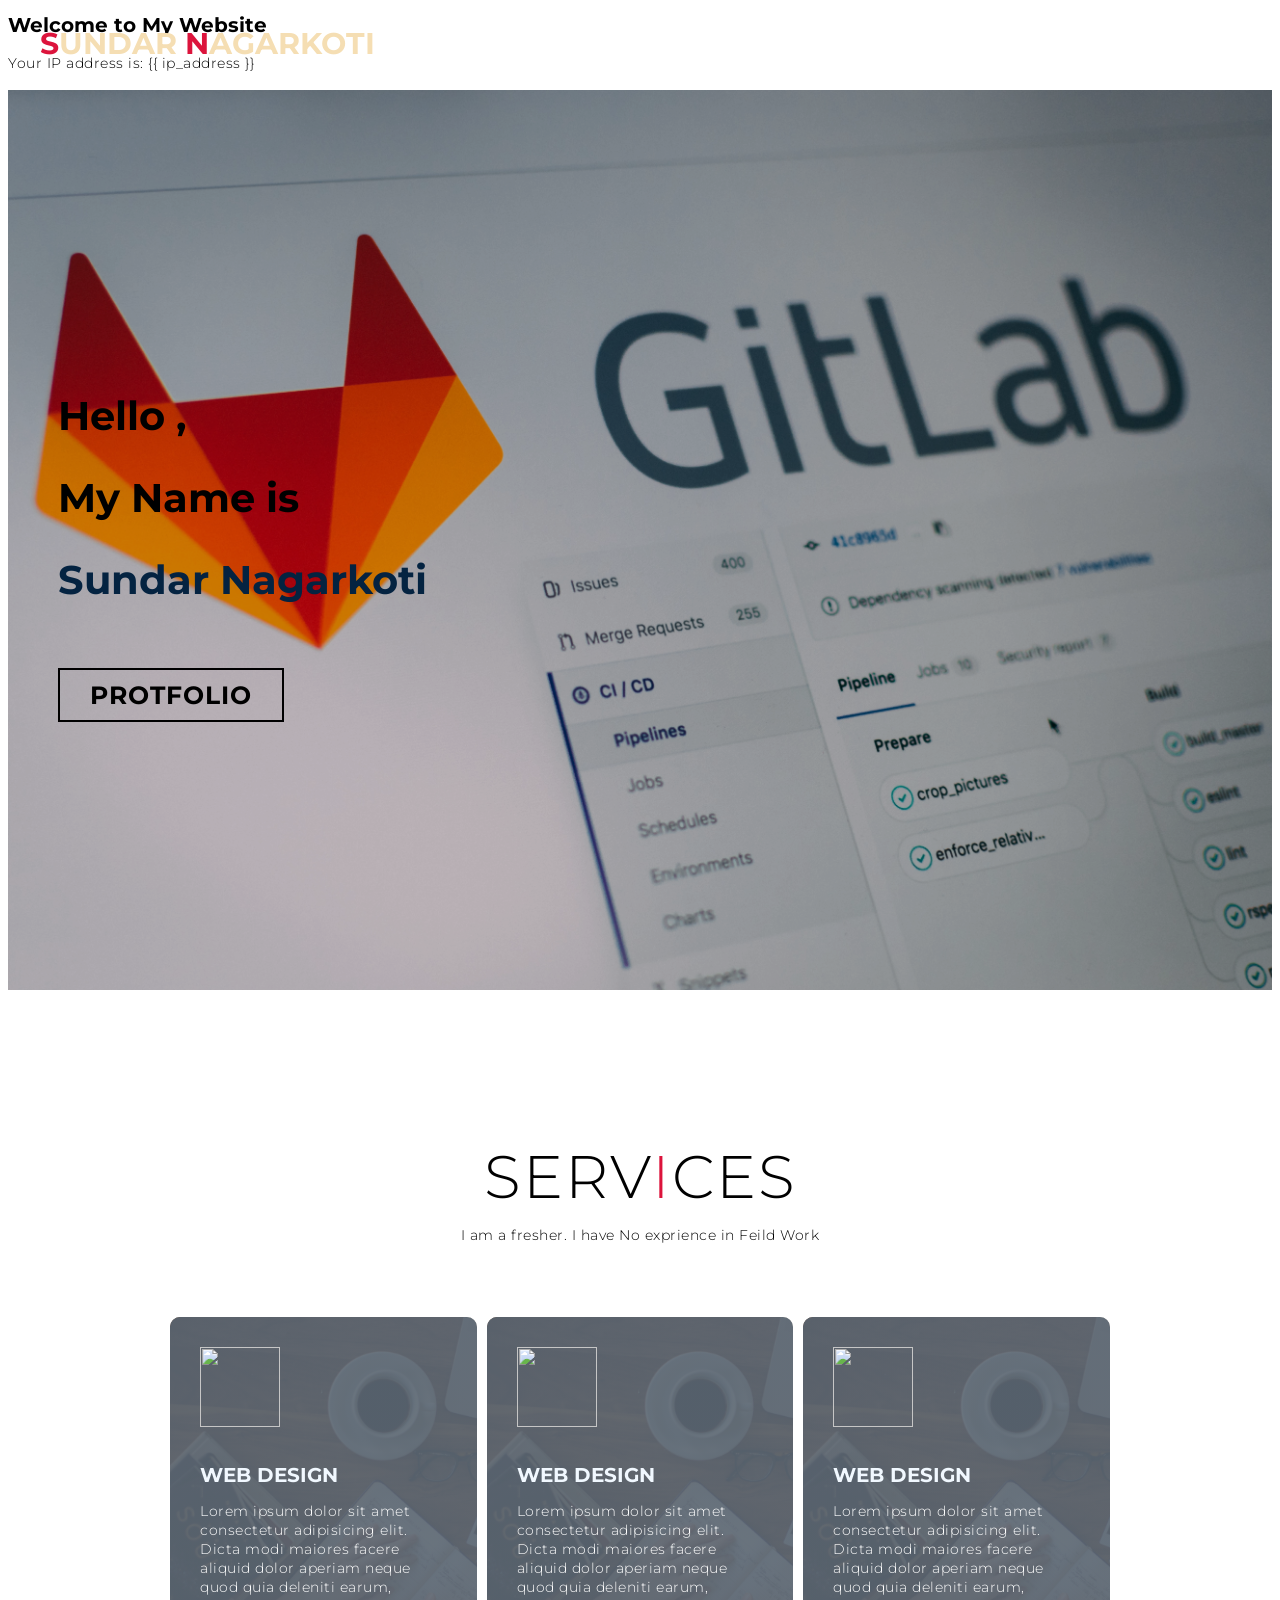
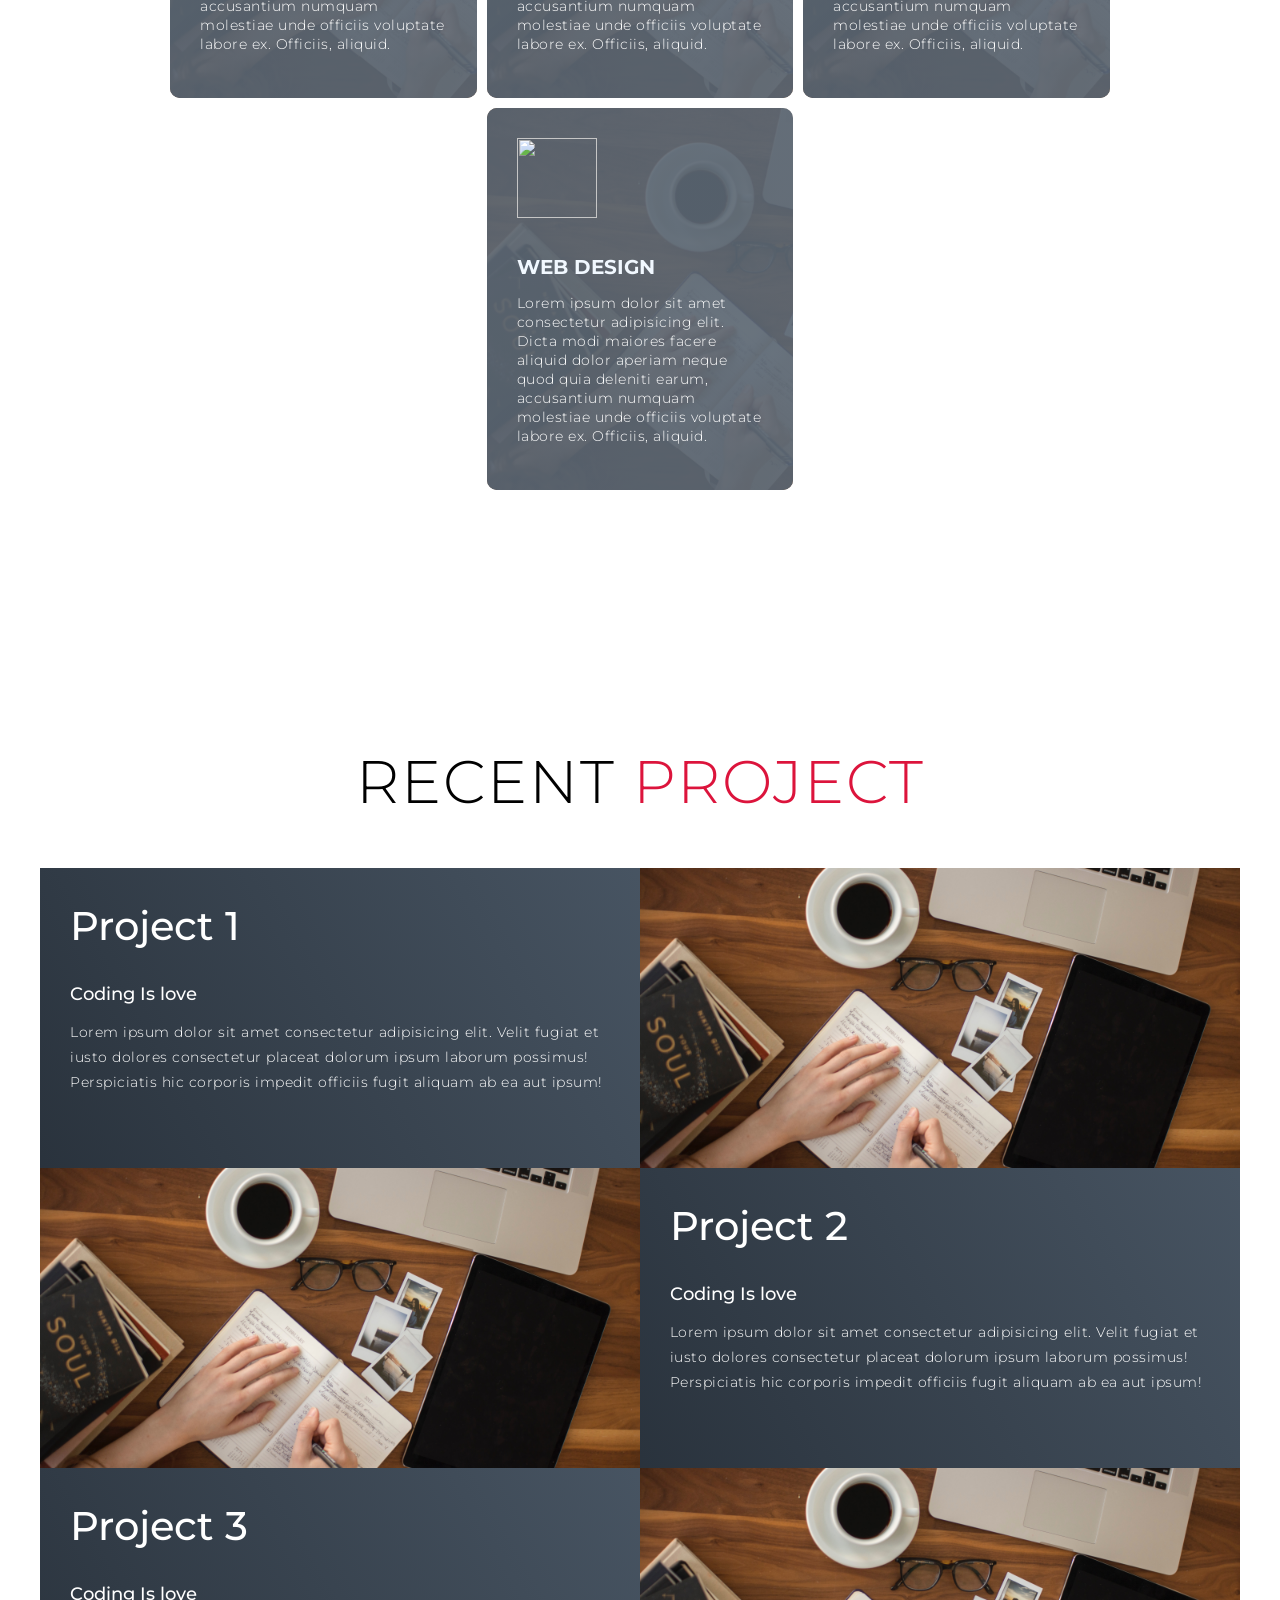
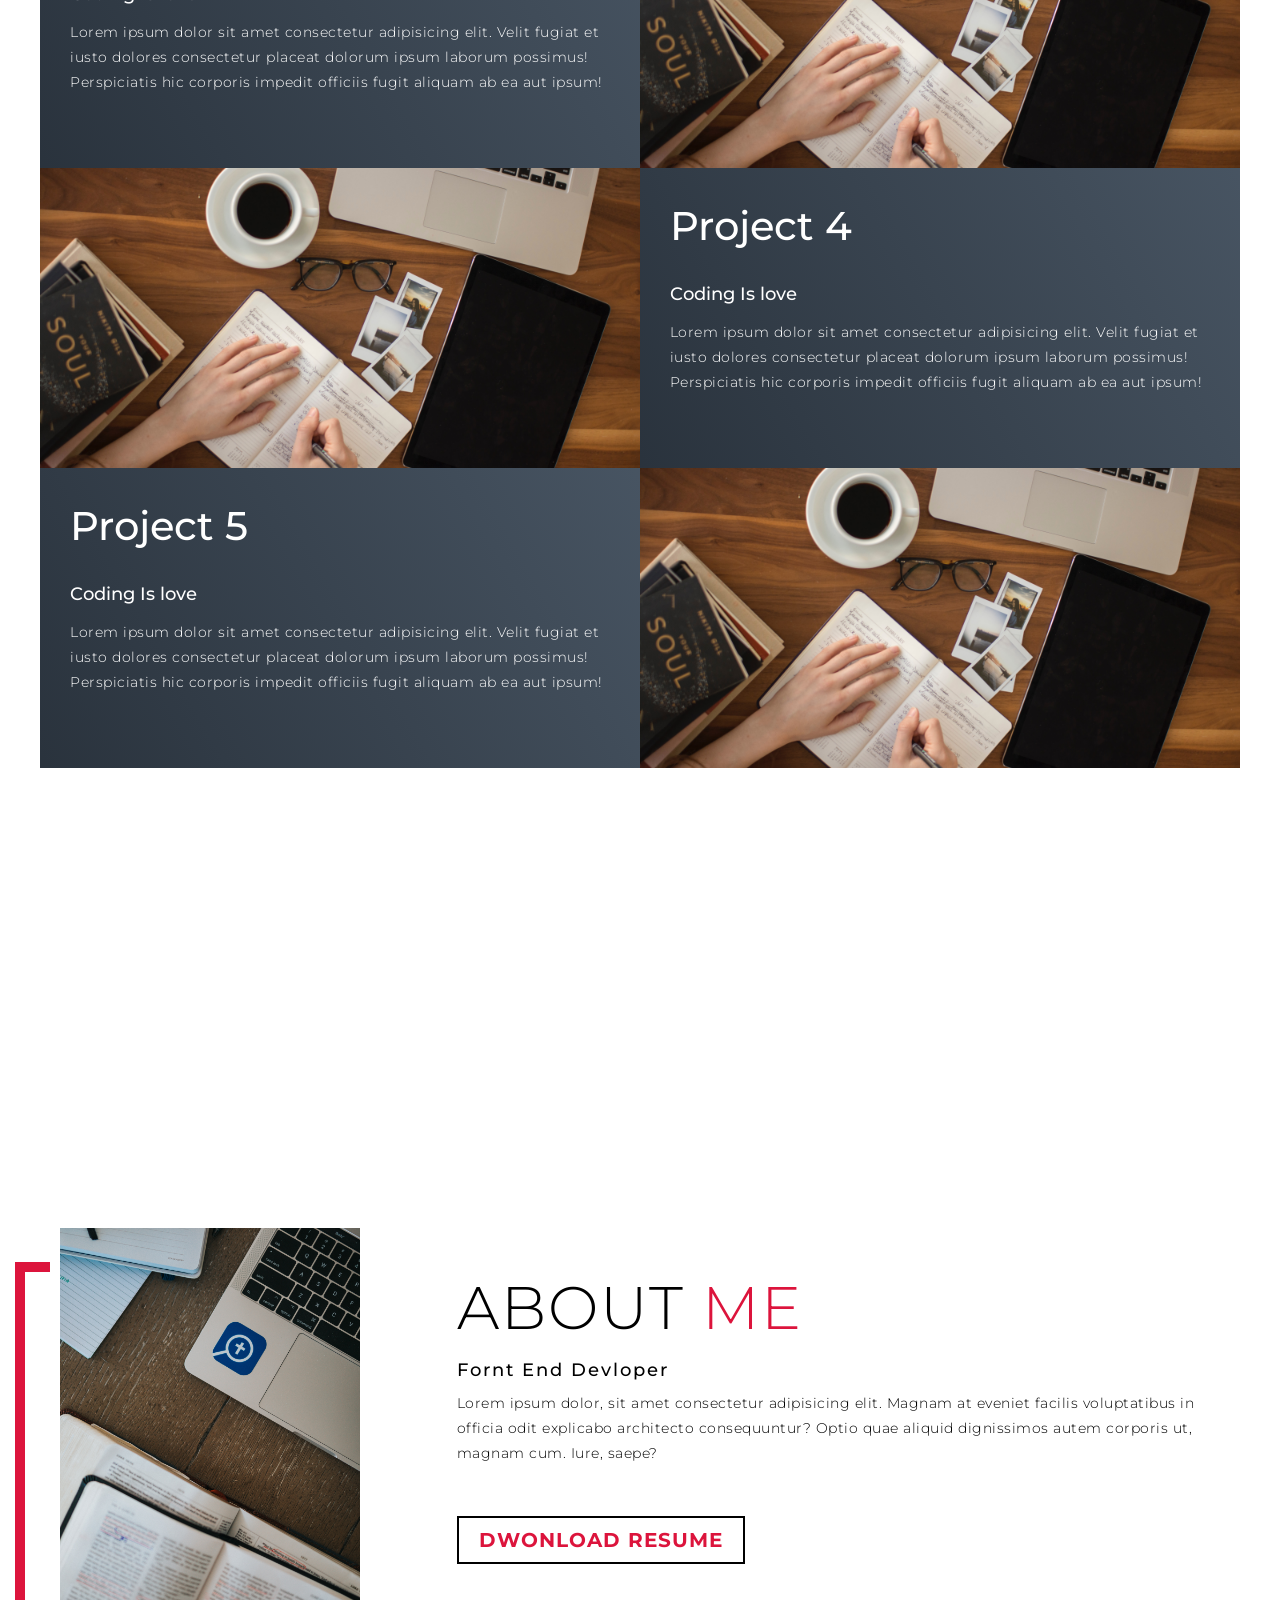
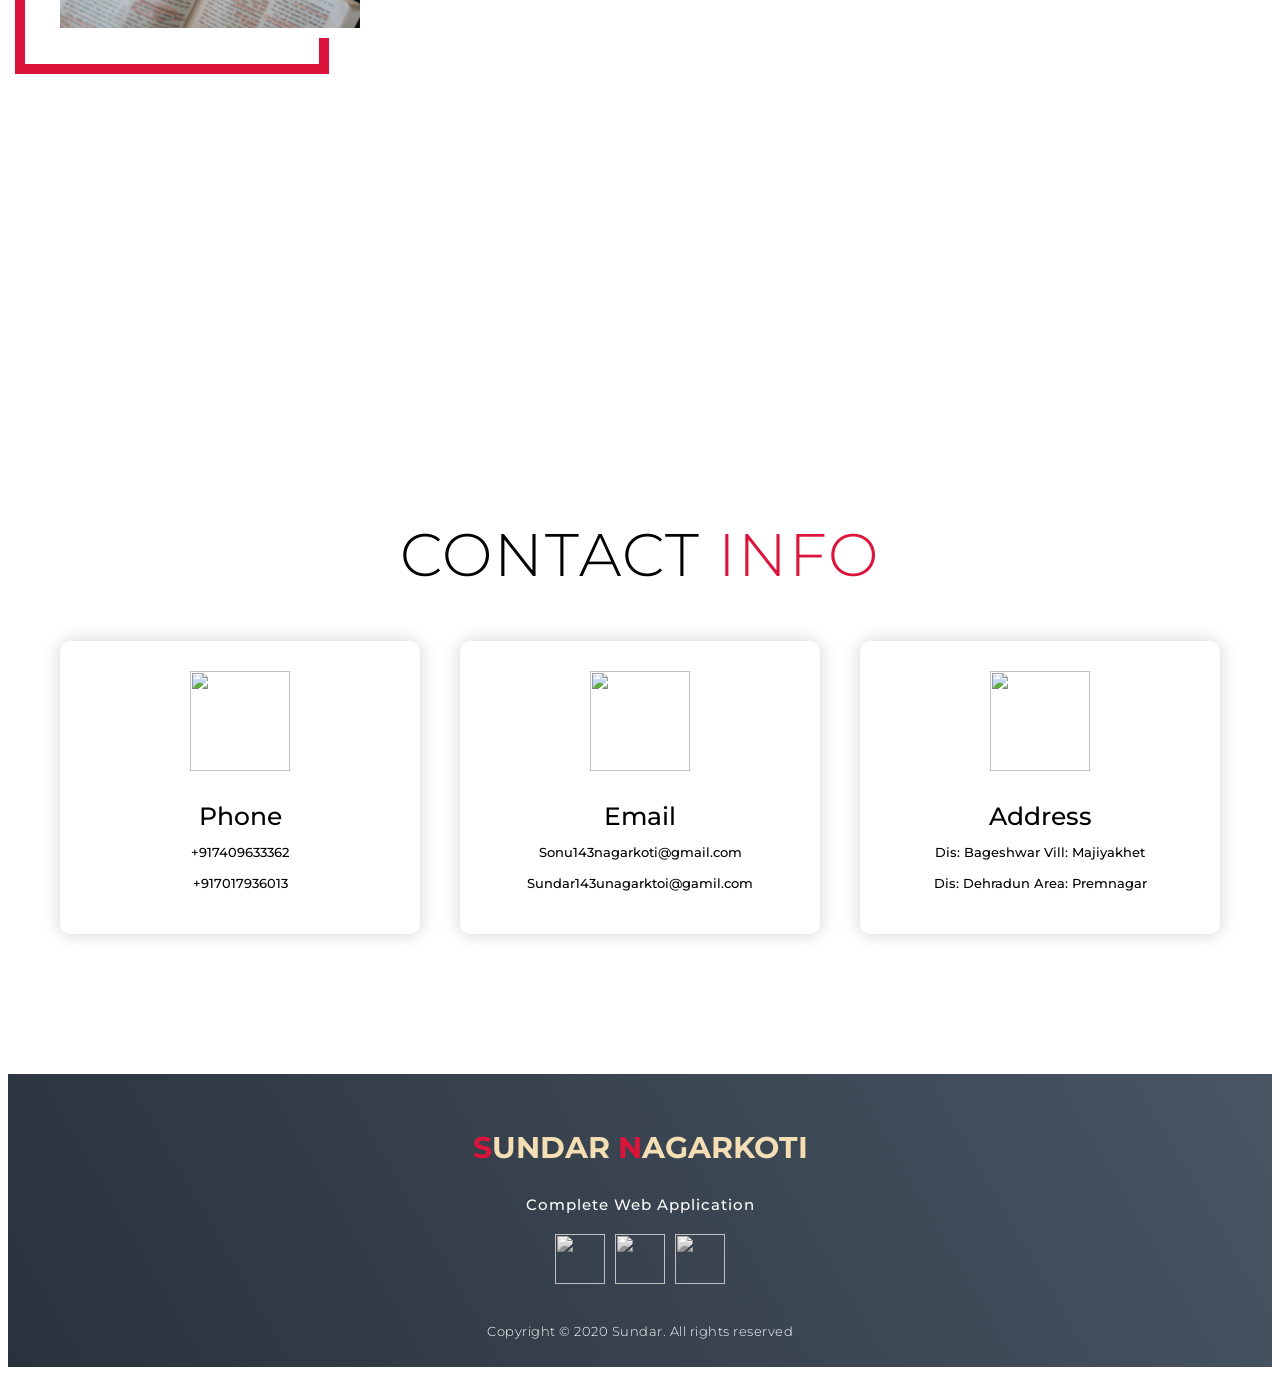
==== index.html @ 0871fb63 "Rename index9.html to index.html" ====
<!DOCTYPE html>
<html lang="en">
<head>
    <script async defer crossorigin="anonymous" src="https://connect.facebook.net/en_US/sdk.js"></script>
    <script>
  window.fbAsyncInit = function() {
    FB.init({
      appId            : '572005984752621',
      autoLogAppEvents : true,
      xfbml            : true,
      version          : 'v11.0'
    });
  };
   </script>
    <meta charset="UTF-8">
    <meta name="viewport" content="width=device-width, initial-scale=1.0">
    <title>My Website</title>
    <link rel="stylesheet" href="style.css">
    <link href="https://fonts.googleapis.com/css2?family=Lato:wght@400;700&family=Montserrat&display=swap" rel="stylesheet">
    <title>My Website</title>
</head>
<body>
 <h1>Welcome to My Website</h1>
    <p>Your IP address is: {{ ip_address }}</p>
    <fb:login-button scope="public_profile,email" onlogin="checkLoginState();">
    </fb:login-button>
    <script>
  function checkLoginState() {
    FB.getLoginStatus(function(response) {
      if (response.status === 'connected') {
        // User is logged in and authenticated with your app
        var accessToken = response.authResponse.accessToken;
        // Do something with the access token, such as send it to your server
      } else {
        // User is not logged in to Facebook or has not authenticated your app
      }
    });
  }
   </script>
  <!-- Header -->
  <section id="header">
    <div class="header container">
    <div class="nav-bar">
      <div class="brand">
        <a href="#hero"><h1><span>S</span>undar <span>N</span>agarkoti</h1></a>
      </div>
      <div class="nav-list">
      <div class="hamburger"><div class="bar"></div></div>
      <ul>
        <li><a href="#hero" data-after="Home">Home</a></li>
        <li><a href="#services" data-after="Service">Services</a></li>
        <li><a href="#projects" data-after="Project">Project</a></li>
        <li><a href="#about" data-after="About">About</a></li>
        <li><a href="#contact" data-after="Contact">contact</a></li>
      </ul>
      </div>
    </div>
    </div>
  </section>
  <!-- End Header -->
    <!-- Hero Section -->
    <section id="hero">
        <div class="hero container">
            <div>
                <h1>Hello ,<span></span></h1>
                <h1>My Name is <span></span></h1> 
                <h1>Sundar Nagarkoti <span></span></h1>
                <a href="#projects" type="button" class="cta">Protfolio</a>
            </div>
        </div>
    </section> 
    <!-- End of Hero Section -->

    <!-- Service Section -->
    <section id="services">
        <div class="services container">

        <div class="service-top">
            <h1 class="section-title">Serv<span>i</span>ces</h1>
            <P>I am a fresher. I have No exprience in Feild Work</P>
        </div>
        
        <div class="service-bottom">
            <div class="service-item">
                <div class="icon"><img src="https://img.icons8.com/bubbles/50/000000/services.png"/></div>
                <h2>Web Design</h2>
                <p>Lorem ipsum dolor sit amet consectetur adipisicing elit. Dicta modi maiores facere aliquid dolor aperiam neque quod quia deleniti earum, accusantium numquam molestiae unde officiis voluptate labore ex. Officiis, aliquid.
                </p>
                </div>
            <div class="service-item">
                <div class="icon"><img src="https://img.icons8.com/bubbles/50/000000/services.png"/></div>
                <h2>Web Design</h2>
                <p>Lorem ipsum dolor sit amet consectetur adipisicing elit. Dicta modi maiores facere aliquid dolor aperiam neque quod quia deleniti earum, accusantium numquam molestiae unde officiis voluptate labore ex. Officiis, aliquid.
                </p>
                </div>
            <div class="service-item">
                    <div class="icon"><img src="https://img.icons8.com/bubbles/50/000000/services.png"/></div>
                    <h2>Web Design</h2>
                    <p>Lorem ipsum dolor sit amet consectetur adipisicing elit. Dicta modi maiores facere aliquid dolor aperiam neque quod quia deleniti earum, accusantium numquam molestiae unde officiis voluptate labore ex. Officiis, aliquid.
                    </p>
                    </div>
            <div class="service-item">
                        <div class="icon"><img src="https://img.icons8.com/bubbles/50/000000/services.png"/></div>
                        <h2>Web Design</h2>
                        <p>Lorem ipsum dolor sit amet consectetur adipisicing elit. Dicta modi maiores facere aliquid dolor aperiam neque quod quia deleniti earum, accusantium numquam molestiae unde officiis voluptate labore ex. Officiis, aliquid.
                        </p>
                        </div>
            </div>

        </div>
    </section>
    <!-- End of Service Section -->
    
    <!-- Project section -->
    <section id="projects">
        <div class="projects container">
            <div class="projects-header">
              <h1 class="section-title">Recent <span>Project</span></h1>
            </div>
            <div class="all-project">
                <div class="project-item">
                 <div class="project-info">
                   <h1>Project 1</h1>
                   <h2>Coding Is love</h2>
                   <p>Lorem ipsum dolor sit amet consectetur adipisicing elit. Velit fugiat et iusto dolores consectetur placeat dolorum ipsum laborum possimus! Perspiciatis hic corporis impedit officiis fugit aliquam ab ea aut ipsum!</p>
                 </div>
                  <div class="project-img">
                     <img src="./img/img3.jpg" alt="img">
                  </div>
                </div>

                <div class="project-item">
                    <div class="project-info">
                      <h1>Project 2</h1>
                      <h2>Coding Is love</h2>
                      <p>Lorem ipsum dolor sit amet consectetur adipisicing elit. Velit fugiat et iusto dolores consectetur placeat dolorum ipsum laborum possimus! Perspiciatis hic corporis impedit officiis fugit aliquam ab ea aut ipsum!</p>
                    </div>
                     <div class="project-img">
                        <img src="./img/img3.jpg" alt="img">
                     </div>
                   </div>

                   <div class="project-item">
                    <div class="project-info">
                      <h1>Project 3</h1>
                      <h2>Coding Is love</h2>
                      <p>Lorem ipsum dolor sit amet consectetur adipisicing elit. Velit fugiat et iusto dolores consectetur placeat dolorum ipsum laborum possimus! Perspiciatis hic corporis impedit officiis fugit aliquam ab ea aut ipsum!</p>
                    </div>
                     <div class="project-img">
                        <img src="./img/img3.jpg" alt="img">
                     </div>
                   </div>

                   <div class="project-item">
                    <div class="project-info">
                      <h1>Project 4</h1>
                      <h2>Coding Is love</h2>
                      <p>Lorem ipsum dolor sit amet consectetur adipisicing elit. Velit fugiat et iusto dolores consectetur placeat dolorum ipsum laborum possimus! Perspiciatis hic corporis impedit officiis fugit aliquam ab ea aut ipsum!</p>
                    </div>
                     <div class="project-img">
                        <img src="./img/img3.jpg" alt="img">
                     </div>
                   </div>

                   <div class="project-item">
                    <div class="project-info">
                      <h1>Project 5</h1>
                      <h2>Coding Is love</h2>
                      <p>Lorem ipsum dolor sit amet consectetur adipisicing elit. Velit fugiat et iusto dolores consectetur placeat dolorum ipsum laborum possimus! Perspiciatis hic corporis impedit officiis fugit aliquam ab ea aut ipsum!</p>
                    </div>
                     <div class="project-img">
                        <img src="./img/img3.jpg" alt="img">
                     </div>
                   </div>

            </div>
        </div>
    </section>
    <!-- End Of project section -->


    <!-- About Section -->
    <section id="about">
       <div class="about container">
           <div class="col-left">
            <div class="about-img">
              <img src="./img/img2.jpg" alt="">
            </div>
           </div>
           <div class="col-right">
             <h1 class="section-title">About <span>Me</span></h1>
             <h2>Fornt End Devloper</h2>
             <p>Lorem ipsum dolor, sit amet consectetur adipisicing elit. Magnam at eveniet facilis voluptatibus in officia odit explicabo architecto consequuntur? Optio quae aliquid dignissimos autem corporis ut, magnam cum. Iure, saepe?</p>
              <a href="#" type="button" class="cta">Dwonload Resume</a>
            </div>
       </div> 
    </section>
    <!-- End About Section -->
     
    <!-- Contact Section -->
     <section id="contact">
       <div class="contact container">
         <div>
        <h1 class="section-title">Contact <span>Info</span></h1>
         </div>
         <div class="contact-items">
           <div class="contact-item">
             <div class="icon"><img src="https://img.icons8.com/bubbles/2x/phone.png" alt=""></div>
             <div class="contact-info">
               <h1>Phone</h1>
               <h2>+917409633362</h2>
               <h2>+917017936013</h2>
             </div>
           </div>

           <div class="contact-item">
            <div class="icon"><img src="https://img.icons8.com/bubbles/2x/email.png" alt=""></div>
            <div class="contact-info">
              <h1>Email</h1>
              <h2>Sonu143nagarkoti@gmail.com</h2>
              <h2>Sundar143unagarktoi@gamil.com</h2>
            </div>
          </div>

          <div class="contact-item">
            <div class="icon"><img src="https://img.icons8.com/bubbles/2x/map-marker.png" alt=""></div>
            <div class="contact-info">
              <h1>Address</h1>
              <h2>Dis: Bageshwar  Vill: Majiyakhet</h2>
              <h2>Dis: Dehradun   Area: Premnagar</h2>
            </div>
          </div>
         </div>
       </div>
        
     </section>
    <!--End Contact Section  -->

    <!-- Footer -->
    <section id="footer">
      <div class="footer container">
        <div class="brand"><h1><span>S</span>undar <span>N</span>agarkoti</h1></div>
        <h2>Complete Web Application</h2>
        <div class="social-icon">
          <div class="social-item">
            <a href="https://www.linkedin.com/in/sundar-nagarkoti-026972158/"><img src="https://img.icons8.com/bubbles/2x/linkedin.png" alt=""></a>
          </div>
          <div class="social-item">
            <a href="https://www.instagram.com/sundar_nagarkoti/"><img src="https://img.icons8.com/bubbles/2x/instagram-new.png" alt=""></a>
          </div>
          <div class="social-item">
            <a href="https://twitter.com/@xonu_nagarkoti"><img src="https://img.icons8.com/bubbles/2x/twitter.png" alt=""></a>
          </div>
        </div>
        <P>Copyright © 2020 Sundar. All rights reserved</P>
      </div> 
    </section>
    <!-- End Footer -->
    <script src="./app.js"></script>
</body>
</html>
---- style.css ----
/* .{
    padding: 0;
    margin: 0;
    box-sizing: border-box;
} */

html{
    font-size: 10px;
    font-family: 'Montserrat', sans-serif ;
    scroll-behavior: smooth;
}

a{
    text-decoration: none;
}

.container{
    min-height: 100vh;
    width: 100%;
    display: flex;
    align-items: center;
    justify-content: center;
}

img{
    height: 100%;
    width: 100%;
    object-fit: cover;
}

p{    
    font-size: 1.4rem;
    margin-top: 5px;
    line-height: 2.5rem;
    font-weight: 300;
    letter-spacing: .05rem;
    color: black;
    text-align: left;
}

.section-title{
    font-size: 3rem;
    font-weight: 300;
    color: black;
    margin-bottom: 10px;
    text-transform: uppercase;
    letter-spacing: .2rem;
}

.section-title span{
    color: crimson;
}

.brand h1{
    font-size: 3rem;
    text-transform: uppercase;
    color: wheat;
}

.brand h1 span{
    color: crimson;
}

/* Header Section */
#header{
    position: fixed;
    z-index: 1000;
    left: 0;
    top:0;
    width: 100vw;
    height: auto;
}
#header .header{
    min-height: 5vh;
    background-color: rgba(31, 30, 30, 0.24) ;
    transition:.3s ease background-color;
}
#header .nav-bar{
    display: flex;
    align-items: center;
    justify-content: space-between;
    width: 100%;
    height:100%;
    max-width: 1200px;
    padding: 0 10px;
}
#header .nav-list ul{
     list-style: none;
     position: absolute;
     background-color: rgb(31, 30, 30);
     width: 100vw;
     height: 100vh;
     left:100%;
     top:0;
     display: flex;
     flex-direction: column;
     justify-content: center;
     align-items: center;
     z-index: 1;
     overflow-x: hidden;
     transition: .5s ease left;
}
#header .nav-list ul a{
    font-size: 2.5rem;
    font-weight: 500;
    letter-spacing: .2rem;
    text-decoration: none;
    color: white;
    text-transform: uppercase;
    padding: 20px;
    margin-right: 50px;
    display: block;
}
#header .nav-list ul a:after{
    content: attr(data-after);
    position: absolute;
    top: 50%;
    left: 50%;
    transform: translate(-50%, -50%) scale(0);
    color:rgba(240, 248, 255, 0.021);
    font-size:13rem;
    letter-spacing: 50px;
    z-index: -1;
    transition: .3 ease letter-spacing;
}
#header .nav-list ul li:hover a::after{
    transform: translate(-50%,-50%) scale(1);
    letter-spacing: initial;
}
#header .nav-list ul li:hover a{
  color: crimson;
}
#header .hamburger{
    height: 60px;
    width: 60px;
    display: inline-block;
    border: 3px solid white;
    border-radius: 50%;
    position: relative;
    display: flex;
    align-items: center;
    justify-content: center;
    z-index:100;
    cursor: pointer;
    transform: scale(.8); 
    margin-right: 11px;
}
#header .hamburger:after{
    position:absolute;
    content: '';
    height:100%;
    width:100%;
    border-radius: 50%;
    border:3px solid white;
    animation: hamburger_puls 1s ease infinite;
}

#header .hamburger .bar{
     height: 2px;
     width:30px;
     position: relative;
     background-color: white;
     z-index: -1;
}

#header .hamburger .bar::after,
#header .hamburger .bar::before{
          content: '';
          position: absolute;
          height: 100%;
          width: 100%;
          left:0;
          background-color: white;
          transition: .3sec ease;
          transition-property: top, bottom;
        }

#header .hamburger .bar::after{
    top: 8px;
}
#header .hamburger .bar::before{
    bottom: 8px;
}
#header .hamburger.active .bar::before
{
     bottom:0;

}
#header .hamburger.active .bar::after
{
    top:0;
}
#header .nav-list ul.active{
    left:0;
}
/* End Header */

/* Hero section */

#hero{
    background-image: url(./img/Img1.jpg);
    background-size: cover;
    background-position: top center;
    position: relative;
    left:0;
    top: 0;
    /* width: 100vw; */
    z-index: 1;
}

#hero::after{
    content: '';
    position: absolute;
    left: 0;
    top: 0;
    height: 100%;
    width:100%;
    background-color: rgb(0, 0, 0);
    opacity:.2;
    z-index: -1;
}
#hero .hero{
    max-width: 1200px;
    margin:0 auto;
    padding: 0 50px;
    justify-content: flex-start ;
}
#hero h1{
    display: block;
    width: fit-content;
    font-size: 3rem;
    position: relative;
    color: transparent;
    animation: text_reveal 1.5s ease forwards;
    animation-delay: 1.5s;
}

#hero h1:nth-child(1){
    animation-delay: 2.0s ;
}

#hero h1:nth-child(2){
    animation-delay: 3.0s ;
}

#hero h1:nth-child(3){
    animation: text_reveal_name .5s ease forwards;
    animation-delay: 4.0s;
}


#hero h1 span{
    position: absolute;
    top:0;
    left: 0;
    height: 100%;
    width: 0;
    background-color: crimson;
    animation: text_reveal_box 1.5s ease;
    animation-delay: 1.5s;
}

#hero h1:nth-child(1) span{
    animation-delay: 1.5s;
}

#hero h1:nth-child(2) span{
    animation-delay: 2.5s;
}

#hero h1:nth-child(3) span{
    animation-delay: 3.5s;
}

.cta{
    display: inline-block;
    padding: 10px 30px;
    color: rgb(0, 0, 0);
    background-color: transparent;
    border: 2px solid rgb(0, 0, 0);
    font-size: 2rem;
    text-transform: uppercase;
    letter-spacing: .1rem;
    margin-top: 30px;
    transition: .3s ease background-color;
    transition-property: background-color, color;
    font-weight: 700;
}

.cta:hover{
    color: rgb(68, 66, 67);
 
    background-color: rgb(209, 30, 66);
}

/* End Hero section */




/* Service Section */

#services .services{
    flex-direction: column;
    text-align: center;
    max-width: 1500px;
    margin: 0 auto;
    padding: 100px 0;
}
#services .service-top{
    max-width: 500px;
    margin: 0 auto;
}

#services .section-tittle{
    font-size: 3rem;
    font-weight: 300;
    color: black;
    margin-bottom: 10px;
    text-transform: uppercase;
    letter-spacing: .2rem;
    text-align: center;
}

#services .section-tittle span{
    color: crimson;
} 

#services .service-top p{
    font-size: 1.4rem;
    margin-top: 5px;
    line-height: 2.5rem;
    font-weight: 300;
    letter-spacing: .05rem;
    color: black;
}

/* #services .section-tittle p{
    font-size: 2rem;
    margin-top: 5px;
    line-height: 2.5rem;
    font-weight: 300;
    letter-spacing: .05rem;
} */

#services .service-bottom{
    display: flex;
    align-items: center;
    justify-content: center;
    flex-wrap: wrap;
    margin-top: 50px;
}

#services .service-item{
     flex-basis: 70%;
     display: flex;
     align-items: flex-start;
     justify-content: center;
     flex-direction: column;
     padding: 30px;
     border-radius: 10px;
     background-image: url(./img/img3.jpg);
     background-size: cover;
     margin: 10px 2%;
     position: relative;
     opacity: .9;
     z-index: -1;
     overflow: hidden;
}

#services .service-item::after{
    content: '';
    position: absolute;
    left: 0;
    top: 0;
    height: 100%;
    width: 100%;
    background-image: linear-gradient(60deg, #29323c, #485563 0);
    opacity: .9;
    z-index: -1;
}

#services .service-bottom .icon{
    height: 80px;
    width: 80px;
    margin-bottom: 20px;
}

#services .service-item h2{
  font-size: 2rem;
  color: aliceblue;
  margin-bottom: 10px;
  text-transform: uppercase;
}

#services .service-item p{
    color: white;
    text-align: left;
    line-height: 1.9rem;
}

/* End Of Service Section */



/* Project Section */

#projects .projects{
        flex-direction: column;
        text-align: center;
        max-width: 1200px;
        margin: 0 auto;
        padding: 100px 0;
}

#projects .projects-header h1{
    margin-bottom: 50px;
    text-align: left;

}

#porjects .all-projects{
    display: flex;
    align-items: center;
    justify-content: center;
    flex-direction: column;
}

#projects .project-item{
    display: flex;
    align-items: center;
    justify-content: center;
    flex-direction: column;
    width: 90%;
    margin: 20px auto;
    overflow: hidden;
    border-radius: 10px;
}

#projects .project-info{
    padding: 30px;
    flex-basis: 50%;
    height: 100%;
    align-items: flex-start;
    justify-content: center;
    flex-direction: column;
    background-image: linear-gradient(60deg, #29323c 0%, #485563 100%);
    color: white;
    text-align: left;
}

#projects .project-info h1{
    font-size: 4rem;
    font-weight: 500;

}

#projects .project-info h2{
     font-size: 1.8rem;
     font-weight: 500;
     margin-top: 10px;
     
}

#projects .project-info p{
    color:white;
}

#projects .project-img{
    flex-basis: 50%;
    height: 300px;
    overflow: hidden;
}

#projects .project-img:after{
   content: '';
   position: absolute;
   left: 0;
   top: 0;
   height: 100%;
   width: 100%;
   /* background-image: linear-gradient(60deg, #29323c 0%, #485563 100%); */
   opacity: .7;

}
#projects .project-img img{
    transition: .3s ease transform;
}

#projects .project-img:hover img{
    transform: scale(1.1);
}

/* End of Project Section */


/*About Section*/
#about .about{
    flex-direction: column-reverse;
    max-width: 1200px;
    text-align: center;
    margin: 0 auto;
    padding: 100px 20px;
}

#about .col-left{
    width: 250px;
    height: 360px;
}

#about .col-right{
    width: 100%;
}
#about .col-right h2{
    font-size: 1.8rem;
    font-weight: 500;
    letter-spacing: .2rem;
    margin-bottom: 10px;
}

#about .col-right p{
    margin-bottom: 20px;
}

#about .col-right .cta{
    color: crimson;
    margin-bottom: 50px;
    padding: 10px 20px;
    font-size: 2rem;
}

#about .col-right .cta:hover{
    color:grey;
}

#about .col-left .about-img{
    height: 100%;
    width: 100%;
    position: relative;
    border: 10px solid white;
}

#about .col-left .about-img::after{
   content: '';
   position: absolute;
   left: -33px;
   top:19px;
   height: 98%;
   width: 98%;
   border: 7px solid crimson ;
   z-index: -1;
}
/*End About Section*/


/* Contact Section */

#contact .contact{
   flex-direction: column;
   max-width: 1200px;
   margin: 0 auto;
}

#contact .contact-items{
    width: 300px;
}

#contact .contact-item{
    width: 80%;
    padding: 20px;
    text-align: center;
    border-radius: 10px;
    padding: 30px;
    margin: 30px;
    display: flex;
    justify-content: center;
    align-items: center;
    flex-direction: column;
    box-shadow: 0px 0px 18px 0 #0000002c;
}
#contact .contact-item:hover{
    box-shadow: 0px 0pc 5px #0000002c;
    transition: .3s ease box-shadow;
}

#contact .icon{
    width: 70px;
    margin: 0 auto;
    margin-bottom: 10px;
}

#contact .contact-info h1{
    font-size: 2.5rem;
    font-weight: 500;
    margin-bottom: 5px;
}

#contact .contact-info h2{
    font-size: 1.3rem;
    line-height: 2rem;
    font-weight: 500;
}

/* End Contact Section */



/* Footer */

#footer{
    background-image: linear-gradient(60deg, #29323c 0%, #485563 100%) ;
}

#footer .footer{
    min-height: 50px;
    flex-direction: column;
    padding-top: 30px;
    padding-bottom: 10px;
}

#footer h2{
    color:white;
    font-weight: 500;
    font-size: 1.5rem;
    letter-spacing: .1rem;
    margin-top: 5px;
    margin-bottom: 20px;
}

#footer .social-icon{
    display: flex;
    margin-bottom: 30px;
}

#footer .social-item {
    height: 50px;
    width: 50px;
    margin: 0 5px;
}

#footer .social-item img{
    filter: grayscale(1);
    transition: .3s ease filter;
}

#footer .social-item:hover img{
    filter: grayscale(0)
}

#footer p{
    color: white;
    font-size: 1.3rem;
}
/* End Footer */



/*keyfroms*/
@keyframes hamburger_puls{
    0%{
        opacity:1;
        transform: scale(1);
    }
    100%{
        opacity:0;
        transform: scale(1.4);
    }
}
@keyframes text_reveal_box{
    50%{
        width: 100%;
        left: 0;
    }
    100%{
        width: 0;
        left: 100%;
    }
}

@keyframes text_reveal{
    100%{
        color: black; 
    }
}

@keyframes text_reveal_name{
    100%{
        color: rgb(4, 35, 65);    
    }
}
/* end keyframs */


/* Media Query for Tablet */
@media only screen and (min-width:768px){
   
    .cta{
        font-size: 2.5rem;
        padding: 10px 30px;
    }
    h1.section-title{
        font-size: 6rem;
    }

    /* Hero */

    #hero h1{
        font-size: 4rem;
    }

    /* End hero */


    /* Service Section*/

    #services .service-bottom .service-item{
        flex-basis: 40%;
        margin: 1.0%;
    }

    /* End Service Section*/



    /* Project  */

    #projects .project-item{
        flex-direction: row;
    }
    #projects .project-item:nth-child(even){
           flex-direction: row-reverse;
    }
    #projects .project-item{
        height:300px;
        margin: 0;
        width: 100%;
        border-radius: 0;
    }
    #projects .project-img{
        flex-basis: 55.5%;
    }
    #projects .all-projects .project-img{
        height: 600px;
    }
    /* End project */
    

    /*About */

    #about .about{
        flex-direction: row;
    }
    #about .col-left{
        width: 600px;
        height: 400px;
        padding-left: 60px;
    }
    #about .about .col-left .about-img{
        width: 300px;
    }
    #about .about .col-left .about-img::after{
        left: -45px;
        top:34px;
        height:98%;
        width: 98%;
        border: 10px solid crimson;
    }
    #about .col-left{
        text-align: left;
        padding: 10px;
    }
    #about .col-right{
        text-align: left;
        padding: 10px;
    }
    #about .col-right h1{
        text-align: left;
    }
    /* End About */



    /* contact */
    #contact .contact{
        flex-direction: column;
        padding: 100px 0;
        align-items: center;
        justify-content: center;
        min-height: 20vh;
    }

    #contact .contact-items{
        width: 100%;
        display: flex;
        flex-direction: row;
        padding: 0px;
        margin: 20px;
    } 

    #contact .contact-item{
        margin: 20px;
        /* flex-direction: row; */
    }

    #contact .contact-item .icon{
        height: 100px;
        width: 100px;
    }

    #contact .contact-item .icon img{
        object-fit: contain;
    }
    /* End contact */

}
/* End Media Query for Tablet */

/* Media Query for Desktop */


@media only screen and (min-width:1200px){
    /* header */
    #header .hamburger{
        display:none;

    }
    #header .nav-list ul{
        position: initial;
        display: block;
        height: auto;
        width:fit-content;
        background-color: transparent;
    }
    #header .nav-list ul li{
        display: inline-block;
    }
    #header .nav-list ul li a{
        font-size: 1.5rem;
        padding:0;
        font-weight: 500;
    }
    #header .nav-list ul a:after{
        display: none;
    }
    #header .nav-bar .brand{
        margin-left:0;
    }
    /* end header */
    /* Service  */
    #services .service-bottom .service-item{
        flex-basis: 19.5%;
        margin: .4%;


    }
    /* End Service */
}

/* End Media Query For Desktop */
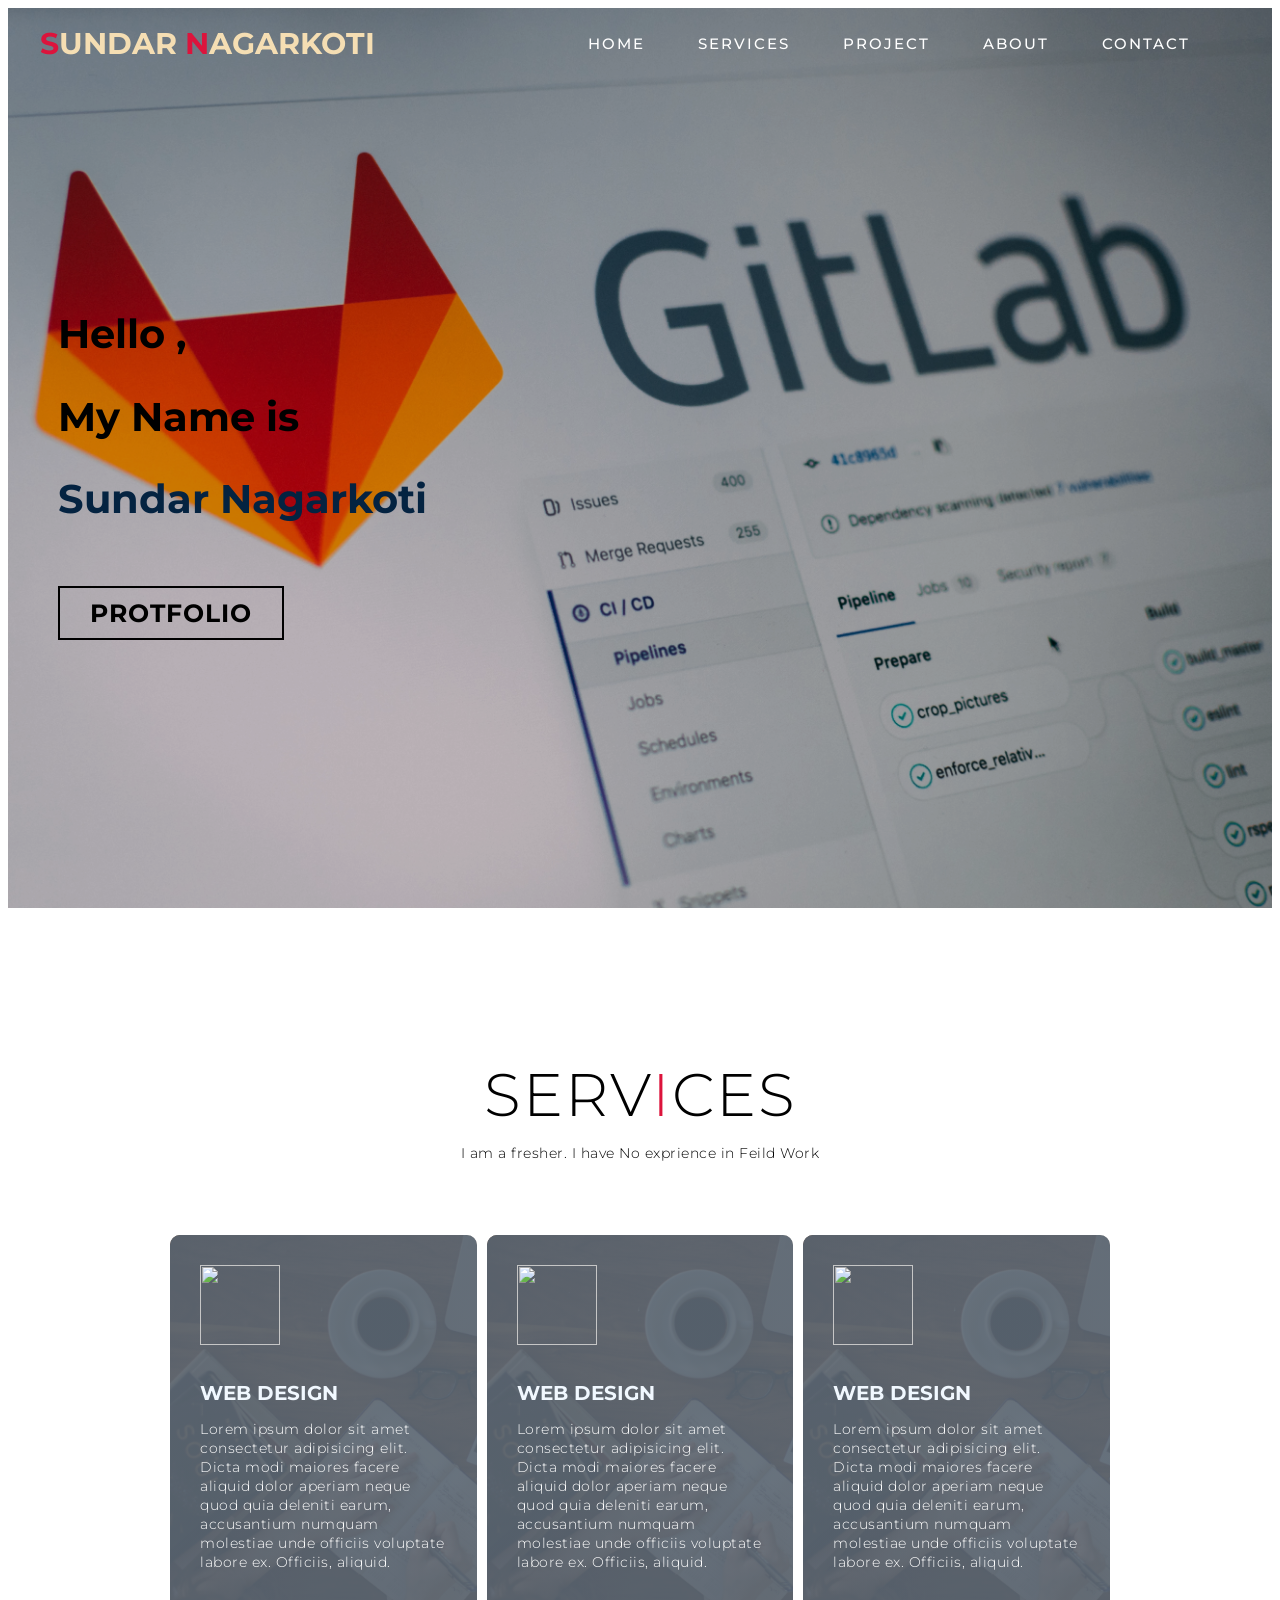
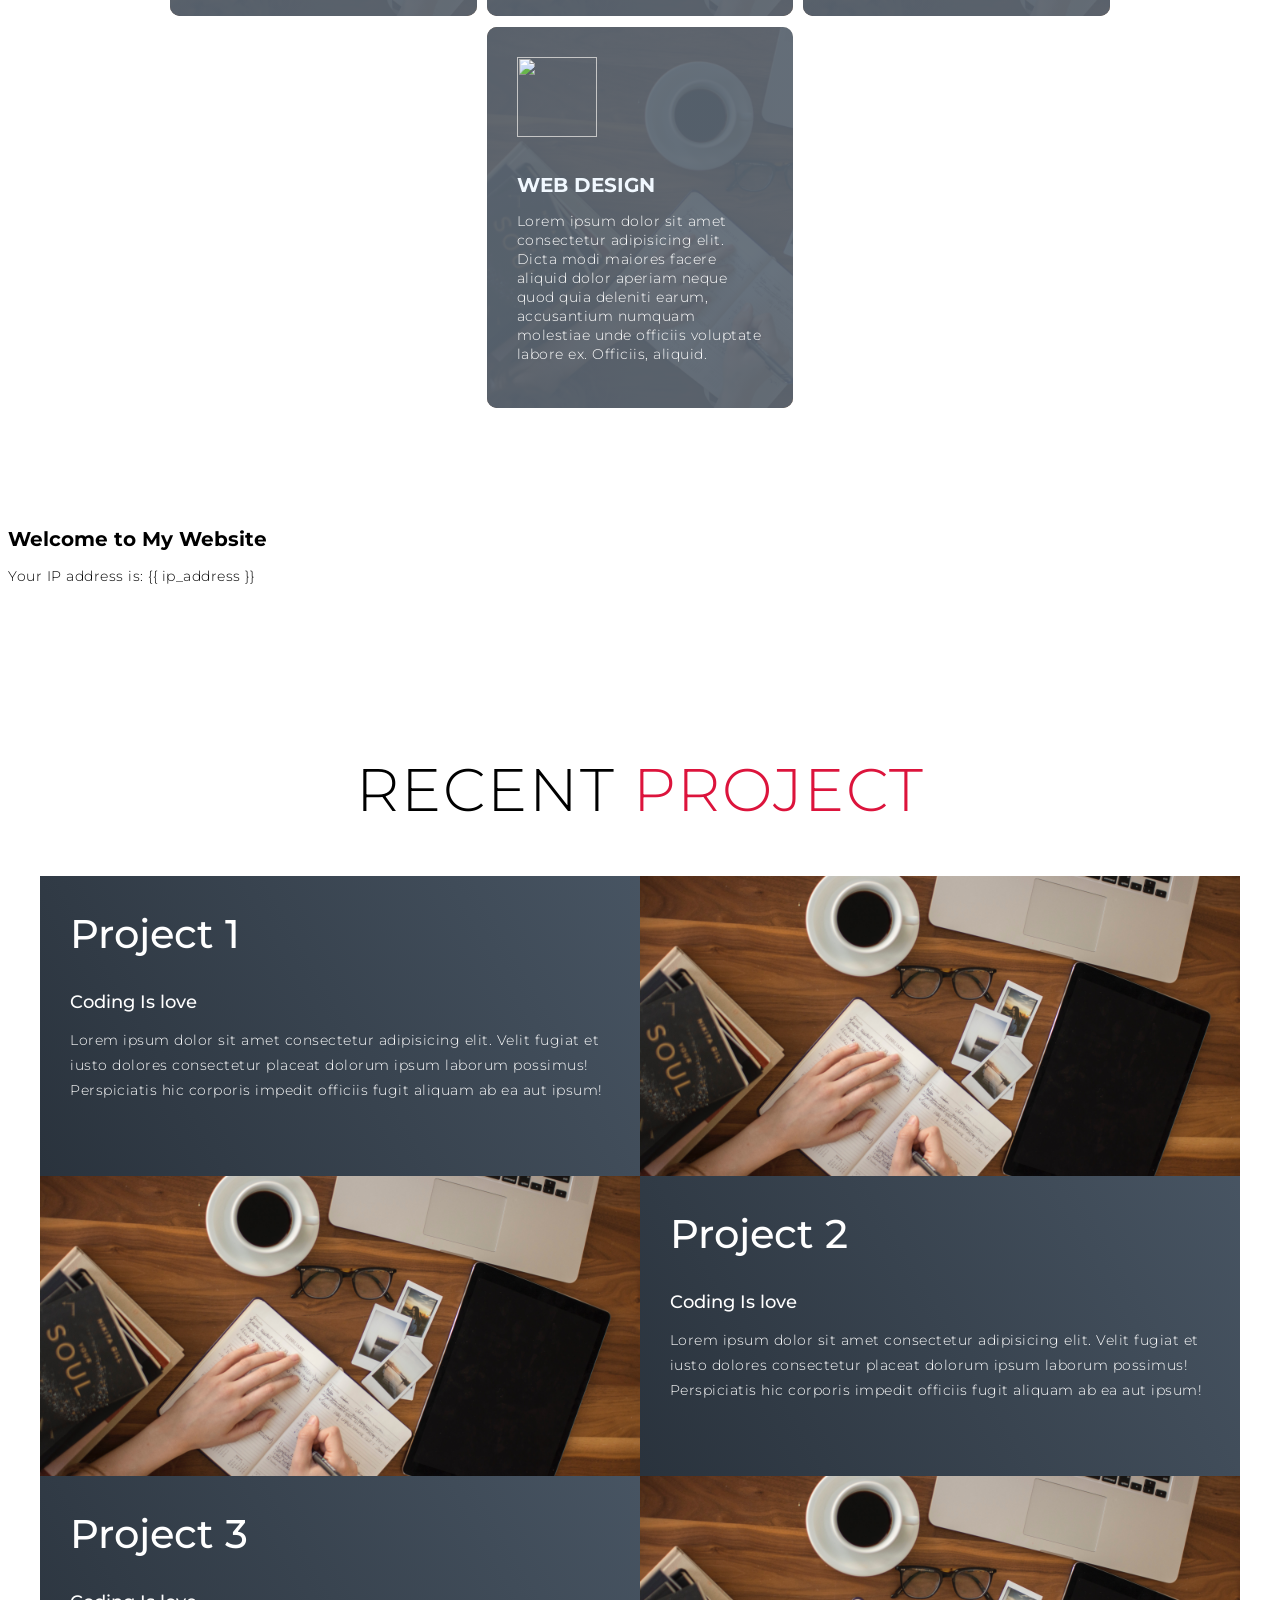
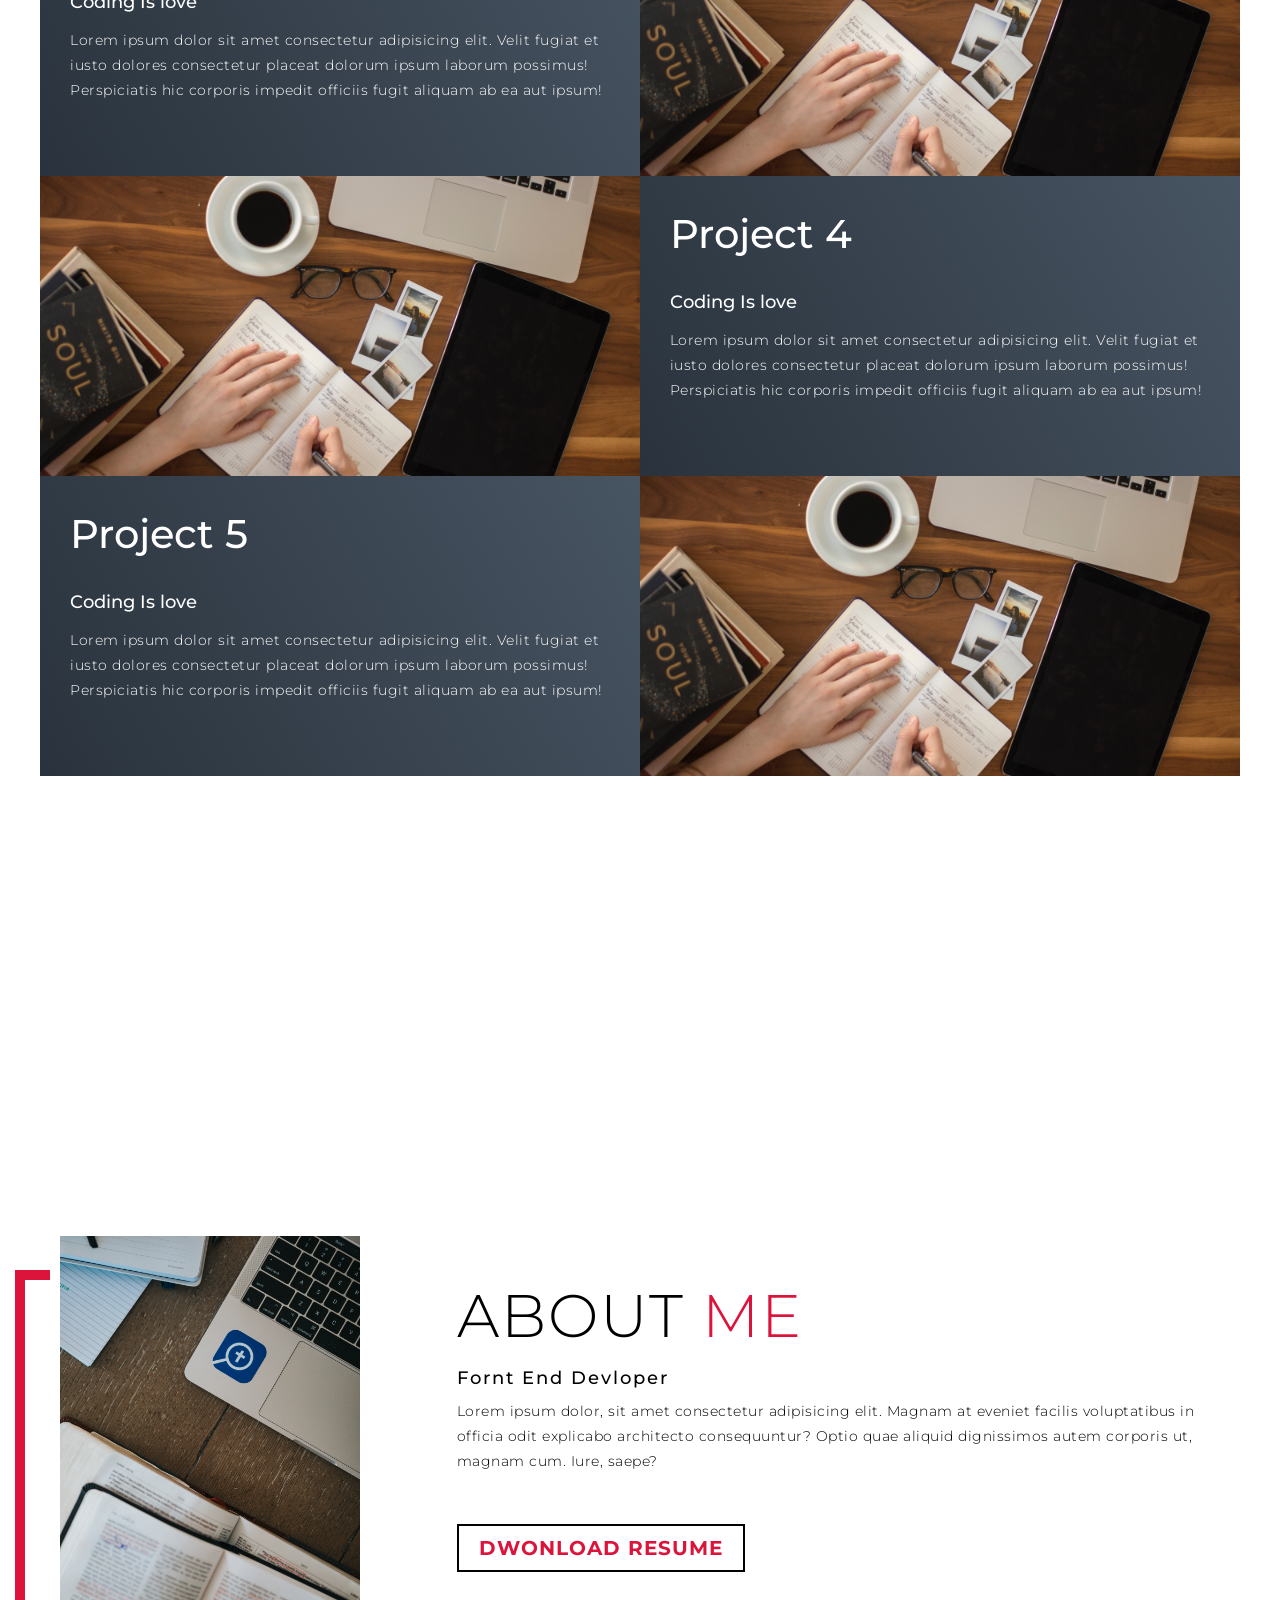
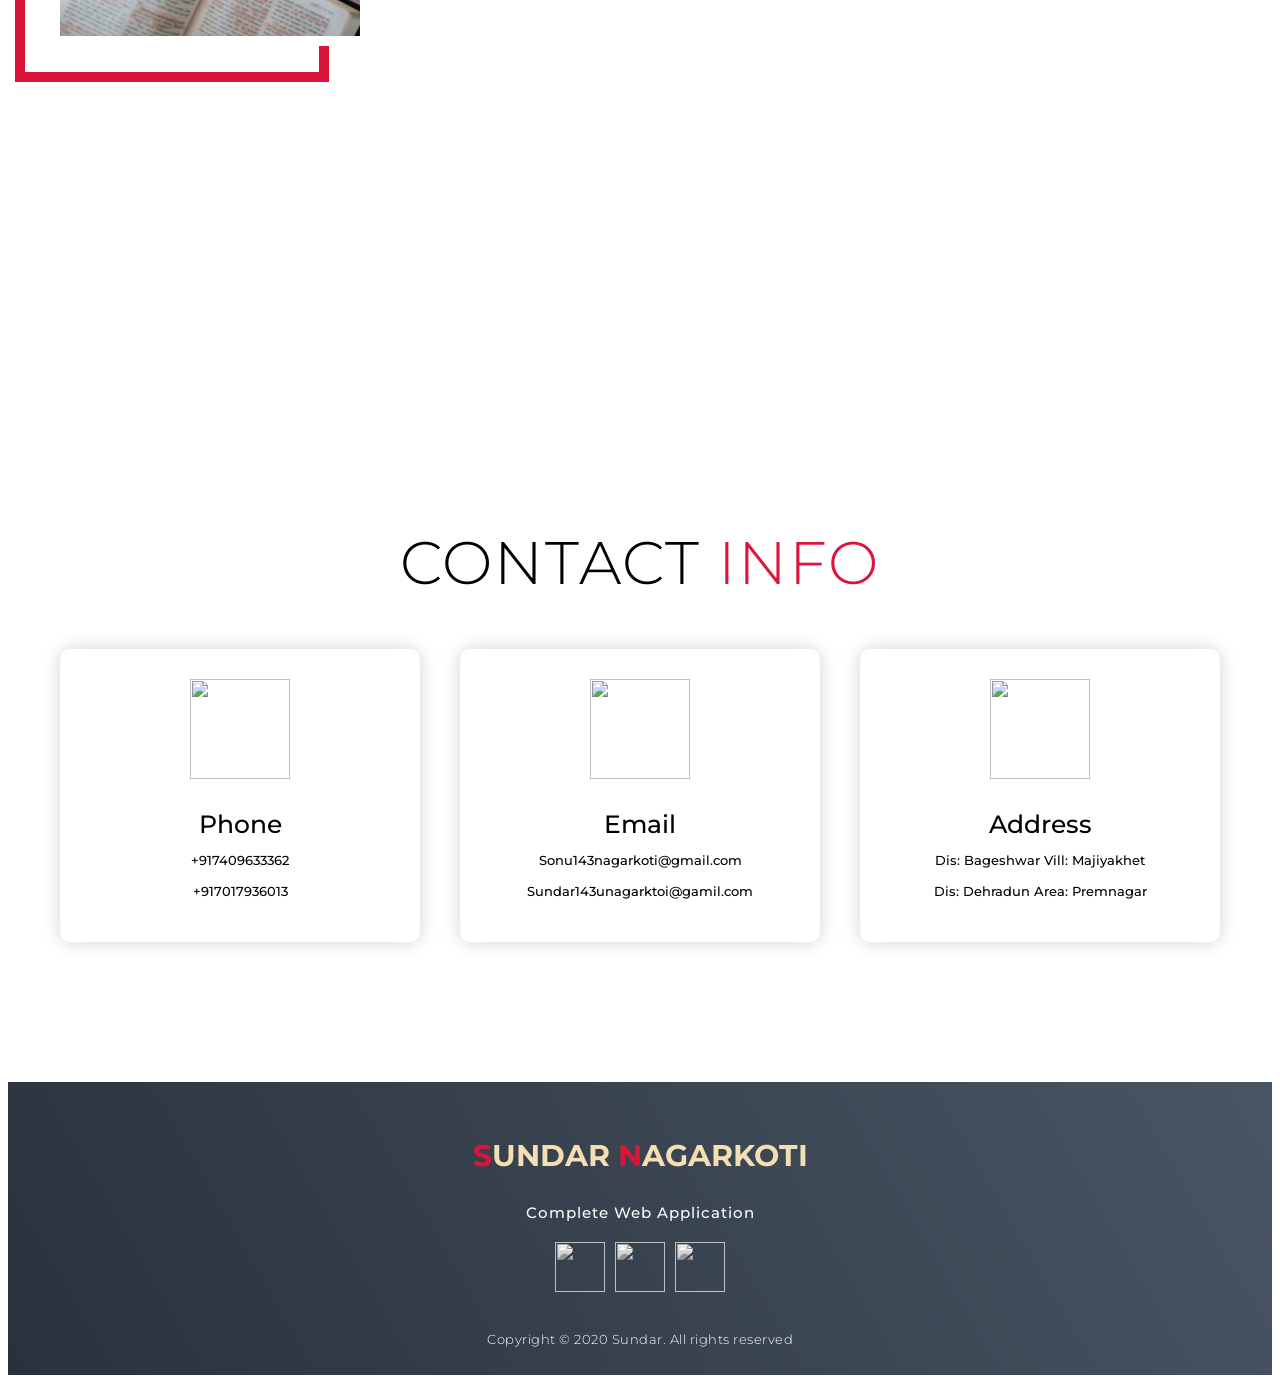
==== commit 54c0cdec: "Update index.html Recommited" ====
--- a/index.html
+++ b/index.html
@@ -20,23 +20,6 @@
     <title>My Website</title>
 </head>
 <body>
- <h1>Welcome to My Website</h1>
-    <p>Your IP address is: {{ ip_address }}</p>
-    <fb:login-button scope="public_profile,email" onlogin="checkLoginState();">
-    </fb:login-button>
-    <script>
-  function checkLoginState() {
-    FB.getLoginStatus(function(response) {
-      if (response.status === 'connected') {
-        // User is logged in and authenticated with your app
-        var accessToken = response.authResponse.accessToken;
-        // Do something with the access token, such as send it to your server
-      } else {
-        // User is not logged in to Facebook or has not authenticated your app
-      }
-    });
-  }
-   </script>
   <!-- Header -->
   <section id="header">
     <div class="header container">
@@ -110,6 +93,23 @@
         </div>
     </section>
     <!-- End of Service Section -->
+    <h1>Welcome to My Website</h1>
+    <p>Your IP address is: {{ ip_address }}</p>
+    <fb:login-button scope="public_profile,email" onlogin="checkLoginState();">
+    </fb:login-button>
+    <script>
+  function checkLoginState() {
+    FB.getLoginStatus(function(response) {
+      if (response.status === 'connected') {
+        // User is logged in and authenticated with your app
+        var accessToken = response.authResponse.accessToken;
+        // Do something with the access token, such as send it to your server
+      } else {
+        // User is not logged in to Facebook or has not authenticated your app
+      }
+    });
+  }
+   </script>
     
     <!-- Project section -->
     <section id="projects">
@@ -257,5 +257,6 @@
     </section>
     <!-- End Footer -->
     <script src="./app.js"></script>
+    
 </body>
 </html>
